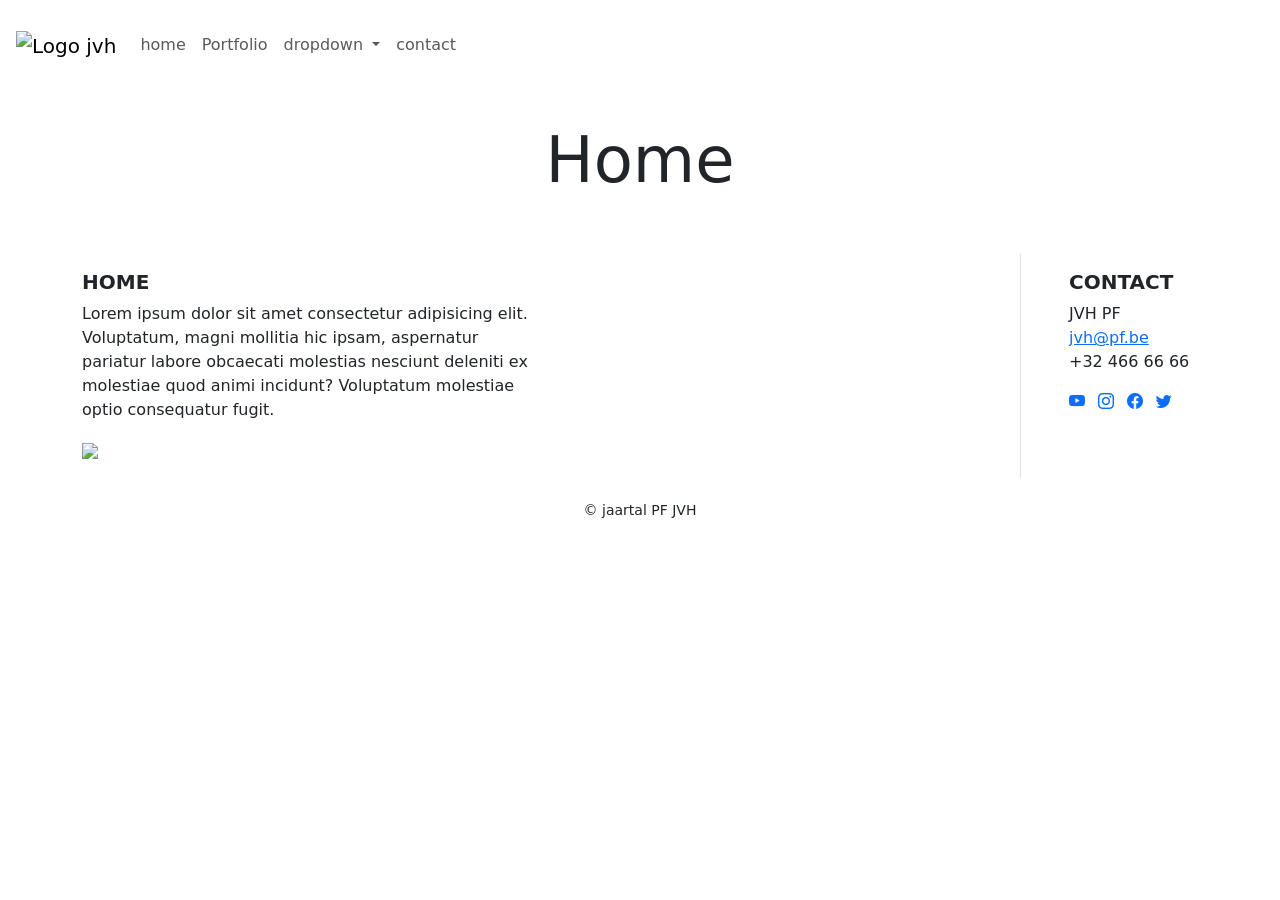
==== index.html @ 39128b2f "Add files via upload" ====
<!DOCTYPE html>
<html lang="nl-BE">

<head>
  <meta charset="UTF-8">
  <meta name="viewport" content="width=device-width, initial-scale=1.0">
  <title>Home</title>
  <!-- resetten van browsers -->
  <link rel="stylesheet" href="css/reset.css">
  <!-- Bootstrap CSS -->
  <link href="https://cdn.jsdelivr.net/npm/bootstrap@5.3.3/dist/css/bootstrap.min.css" rel="stylesheet"
    integrity="sha384-QWTKZyjpPEjISv5WaRU9OFeRpok6YctnYmDr5pNlyT2bRjXh0JMhjY6hW+ALEwIH" crossorigin="anonymous">
  <!-- Bootstrap CSS icons: https://icons.getbootstrap.com/#usage -->
  <link rel="stylesheet" href="https://cdn.jsdelivr.net/npm/bootstrap-icons@1.11.3/font/bootstrap-icons.min.css">
  <!-- JavaScript: Bootstrap Bundle with Popper -->
  <script src="https://cdn.jsdelivr.net/npm/bootstrap@5.3.3/dist/js/bootstrap.bundle.min.js"
    integrity="sha384-YvpcrYf0tY3lHB60NNkmXc5s9fDVZLESaAA55NDzOxhy9GkcIdslK1eN7N6jIeHz" crossorigin="anonymous" defer>
    </script>
  <!-- eigen geschreven css voor jouw html-bestand -->
  <link  href="css/style.css" rel="stylesheet">
</head>

<body class="p-3 m-0 border-0 bd-example bg-dank">
  <nav class="navbar navbar-expand-md container-fluid">
    <a class="navbar-brand" href="index.html"><img src="assets/images/logo.png" alt="Logo jvh" width="100" height="100">
    </a>
    <button class="navbar-toggler" type="button" data-bs-toggle="collapse" data-bs-target="#navbarSupportedContent"
      aria-controls="navbarSupportedContent" aria-expanded="false" aria-label="Toggle navigation">
      <span class="navbar-toggler-icon"></span>
    </button>
    <div class="collapse navbar-collapse" id="navbarSupportedContent">
      <ul class="navbar-nav me-auto mb-2 mb-lg-0">
        <li class="nav-item">
          <a class="nav-link" href="index.html">home</a>
        </li>
        <li class="nav-item">
          <a class="nav-link" href="portfolio.html">Portfolio</a>
        </li>
        <li class="nav-item dropdown">
          <a class="nav-link dropdown-toggle" href="#" role="button" data-bs-toggle="dropdown" aria-expanded="false">
            dropdown
          </a>
          <ul class="dropdown-menu bg-dank">
            <li><a class="dropdown-item" href="project1.html">project 1</a></li>
            <li><a class="dropdown-item" href="project2.html">project 2</a></li>
            <li><a class="dropdown-item" href="project3.html">project 3</a></li>
            <li><a class="dropdown-item" href="project4.html">project 4</a></li>
            <li><a class="dropdown-item" href="project5.html">project 5</a></li>
            <li><a class="dropdown-item" href="project6.html">project 6</a></li>
          </ul>
        </li>
        <li class="nav-item">
          <a class="nav-link" href="contact.html">contact</a>
        </li>
      </ul>
      </div>
  </nav>

  <header class="row m-5">
    <h1 class="col display-3 blauwgrijs text-center">Home</h1>
  </header>

  <div class="container">
    <div class="row">
      <main class="col-md-10 pe-3">
        
          <div class="col-md-6 mb-3">
            <h2 class="text-uppercase fs-5 fw-bolder pt-3">Home</h2>
         
            <p>Lorem ipsum dolor sit amet consectetur adipisicing elit. Voluptatum, magni mollitia hic ipsam, aspernatur pariatur labore obcaecati molestias nesciunt deleniti ex molestiae quod animi incidunt? Voluptatum molestiae optio consequatur fugit.</p>
            <img class="col-md-6" src="assets/images/mugshot.jpg"  width="300">
          </div>
          

          
            
              <div class="col-md">
                

                
              </div>
              
              
              
              <div class="col-12  mb-3 mt-3">
                
              </div>
            

            <div class="col-12">
            
            </div>
          

        
      </main>

      <aside class="col-md-2 border-start ps-5">
        <h2 class="text-uppercase fs-5 fw-bolder pt-3">contact</h2>
        <p>JVH PF<br>
          <a href="mailto:jvh@pf.be">jvh@pf.be</a><br>
          +32 466 66 66
      </p>
      <ul class="list-inline socials">
        <li class="list-inline-item">
          <a href="https://www.youtube.com" target="_blank">
            <i class="bi bi-youtube blauwgrijs fs-6"></i>
          </a>
        </li>
        <li class="list-inline-item">
          <a href="https://www.instagram.com" target="_blank">
            <i class="bi bi-instagram fs-6"></i>
          </a>
        </li>
        <li class="list-inline-item">
          <a href="https://www.facebook.com" target="_blank">
            <i class="bi bi-facebook fs-6"></i>
          </a>
        </li>
        <li class="list-inline-item">
          <a href="https://twitter.com/" target="_blank">
            <i class="bi bi-twitter fs-6"></i>
          </a>
        </li>
      </ul>
    </aside>

  </div>
  </div>
  <footer class="container-fluid txtcol text-center h6 small p-4">&copy; jaartal PF JVH</footer>
</body>

</html>
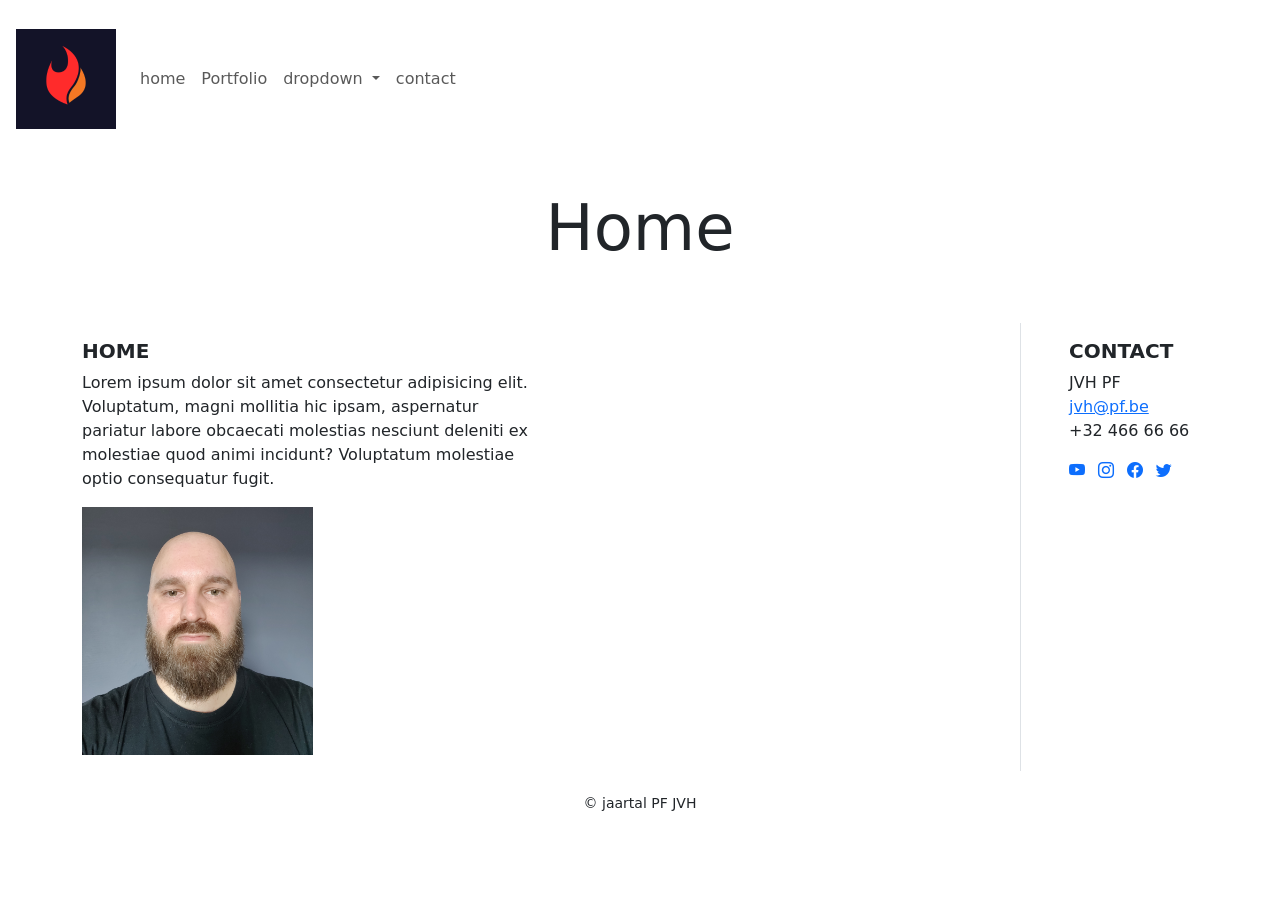
==== commit acec8219: "css fix" ====
--- a/index.html
+++ b/index.html
@@ -17,7 +17,7 @@
     integrity="sha384-YvpcrYf0tY3lHB60NNkmXc5s9fDVZLESaAA55NDzOxhy9GkcIdslK1eN7N6jIeHz" crossorigin="anonymous" defer>
     </script>
   <!-- eigen geschreven css voor jouw html-bestand -->
-  <link  href="css/style.css" rel="stylesheet">
+  <link  href="portfolio/css/style.css" rel="stylesheet">
 </head>
 
 <body class="p-3 m-0 border-0 bd-example bg-dank">
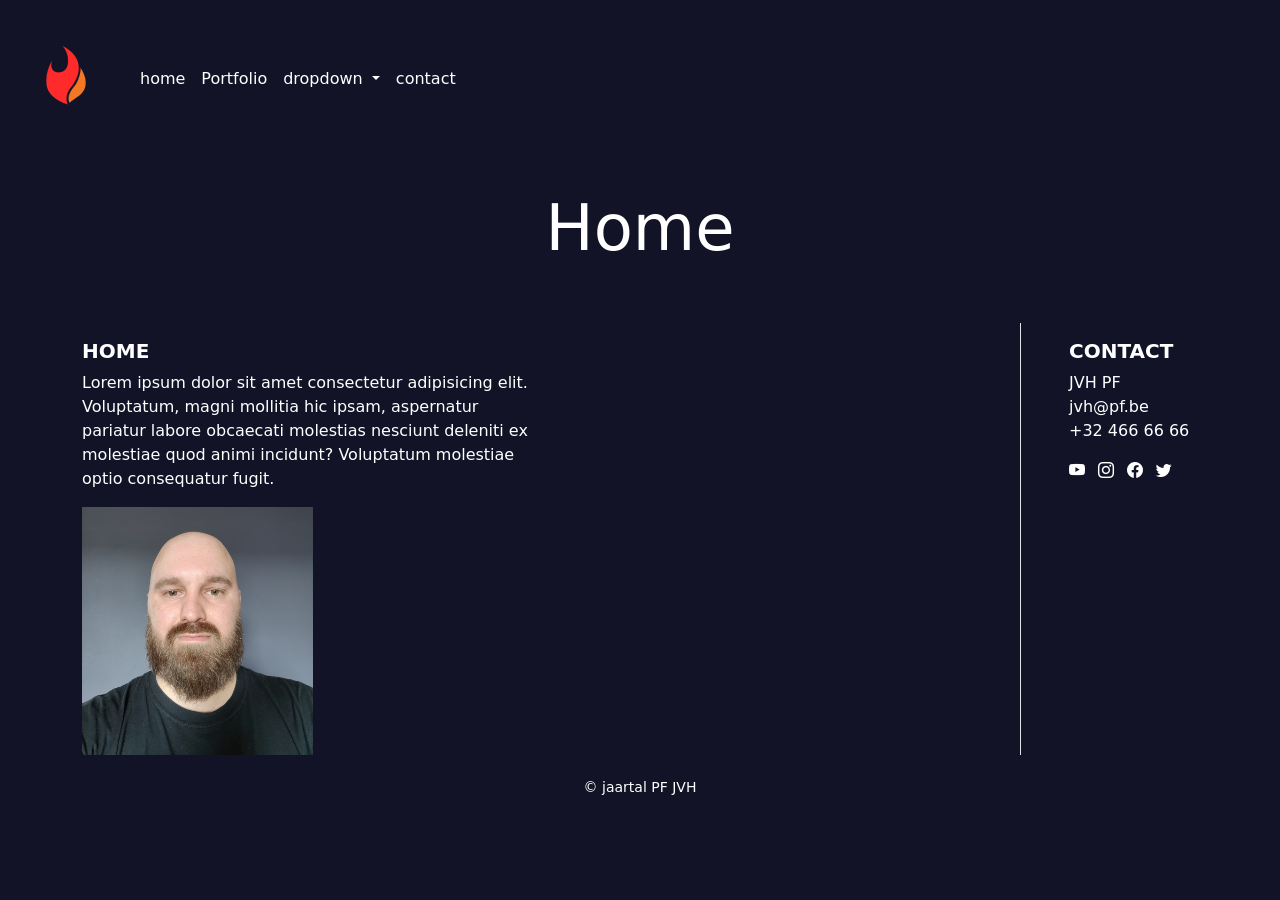
==== commit 048a2530: "css fix" ====
--- a/index.html
+++ b/index.html
@@ -17,7 +17,7 @@
     integrity="sha384-YvpcrYf0tY3lHB60NNkmXc5s9fDVZLESaAA55NDzOxhy9GkcIdslK1eN7N6jIeHz" crossorigin="anonymous" defer>
     </script>
   <!-- eigen geschreven css voor jouw html-bestand -->
-  <link  href="portfolio/css/style.css" rel="stylesheet">
+  <link href="css/style.css" rel="stylesheet">
 </head>
 
 <body class="p-3 m-0 border-0 bd-example bg-dank">
--- a/css/style.css
+++ b/css/style.css
@@ -0,0 +1,66 @@
+.bg-dank{
+background-color: rgb(19, 19, 40);
+}
+*{
+    color: white
+}
+a:link {
+  color: white;
+  background-color: transparent;
+  text-decoration: none;
+}
+
+a:visited {
+  color: rgb(243, 117, 138);
+  background-color: transparent;
+  text-decoration: none;
+}
+
+a:hover {
+  color: red;
+  background-color: transparent;
+  text-decoration: underline;
+}
+
+a:active {
+  color: yellow;
+  background-color: transparent;
+  text-decoration: underline;
+}
+textarea {
+  color:black
+}
+.txtcol {
+  color: white
+}
+.navbar {
+  --bs-navbar-padding-x: 0;
+  --bs-navbar-padding-y: 0.5rem;
+  --bs-navbar-color: rgba(var(--bs-emphasis-color-rgb), 0.65);
+  --bs-navbar-hover-color: rgba(var(--bs-emphasis-color-rgb), 0.8);
+  --bs-navbar-disabled-color: rgba(var(--bs-emphasis-color-rgb), 0.3);
+  --bs-navbar-active-color: rgba(var(--bs-emphasis-color-rgb), 1);
+  --bs-navbar-brand-padding-y: 0.3125rem;
+  --bs-navbar-brand-margin-end: 1rem;
+  --bs-navbar-brand-font-size: 1.25rem;
+  --bs-navbar-brand-color: rgba(var(--bs-emphasis-color-rgb), 1);
+  --bs-navbar-brand-hover-color: rgba(var(--bs-emphasis-color-rgb), 1);
+  --bs-navbar-nav-link-padding-x: 0.5rem;
+  --bs-navbar-toggler-padding-y: 0.25rem;
+  --bs-navbar-toggler-padding-x: 0.75rem;
+  --bs-navbar-toggler-font-size: 1.25rem;
+  --bs-navbar-toggler-icon-bg: url("data:image/svg+xml,%3csvg xmlns='http://www.w3.org/2000/svg' viewBox='0 0 30 30'%3e%3cpath stroke='rgba%28255, 255, 255, 0.75%29' stroke-linecap='round' stroke-miterlimit='10' stroke-width='2' d='M4 7h22M4 15h22M4 23h22'/%3e%3c/svg%3e");
+  --bs-navbar-toggler-border-color: rgb(255, 255, 255);
+  --bs-navbar-toggler-border-radius: var(--bs-border-radius);
+  --bs-navbar-toggler-focus-width: 0.25rem;
+  --bs-navbar-toggler-transition: box-shadow 0.15s ease-in-out;
+  position: relative;
+  display: flex;
+  flex-wrap: wrap;
+  align-items: center;
+  justify-content: space-between;
+  padding: var(--bs-navbar-padding-y) var(--bs-navbar-padding-x);
+}
+img{
+  float: left
+}
